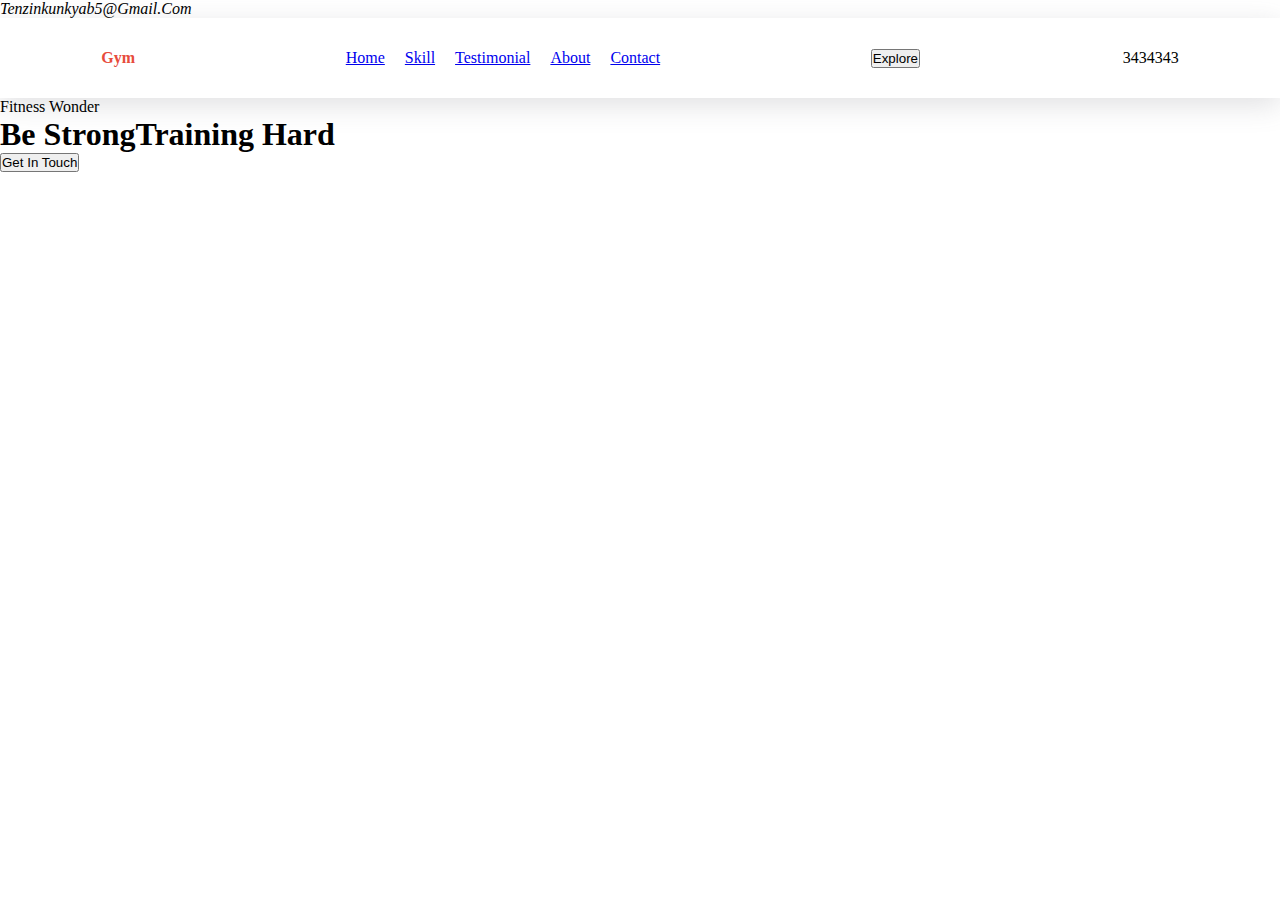
==== index.html @ 2399b1cf "added html and css file" ====
<!DOCTYPE html>
<html lang="en">
<head>
    <link rel="stylesheet" href="index.css">
    <meta charset="UTF-8">

    <meta name="viewport" content="width=device-width, initial-scale=1.0">
    <title>Gym</title>
</head>
<body>
   
     <section class="main-sec">
        <div class="nav">
            <div class="icon">
                <i class="fab fa-facebook"></i>
                <i class="fab fa-insta"></i>
                <i class="fab fa-whatsapp"></i>
            </div>
            <div class="address">
                <span>
                    <i class="fas fa-envelope">tenzinkunkyab5@gmail.com</i>
                </span>
            </div>
        </div>
     <div class="navbar h-class">
        <h4 class="logo">Gym</h4>
        <ul>
            <li><a href="/">Home</a></li>
            <li><a href="/skill">Skill</a></li>
            <li><a href="/testimonial">Testimonial</a></li>
            <li><a href="/about.html">About</a></li>
            <li><a href="/contact.html">Contact</a></li>

        </ul>
        <button class="btn">Explore</button>
        <div class="burger">3434343</div>
     </div>
     <div class="row">
        <div class="content">
            <p>Fitness wonder</p>
            <h1><span>be strong</span>Training hard</h1>
            <button class="btn">Get in Touch</button>
        </div>
     </div>


     </section>


    
    <script src="index.js"></script>
</body>
</html>
---- index.css ----
*{
    box-sizing: border-box;
    margin: 0;
    padding: 0;
    text-transform: capitalize;
    transition: all 0.3s linear;

}
.navbar{
    display: flex;
    justify-content: space-around;
    align-items: center;
    width: 100%;
    height: 80px;
    background-color: white;
    box-shadow: rgba(100,100,111,0.2) 0px 7px 29px 0px;

}
.logo{
    color:#e74c3c ;
}
.navbar li{
    display: inline-block;
    padding: 10px 8px;
}
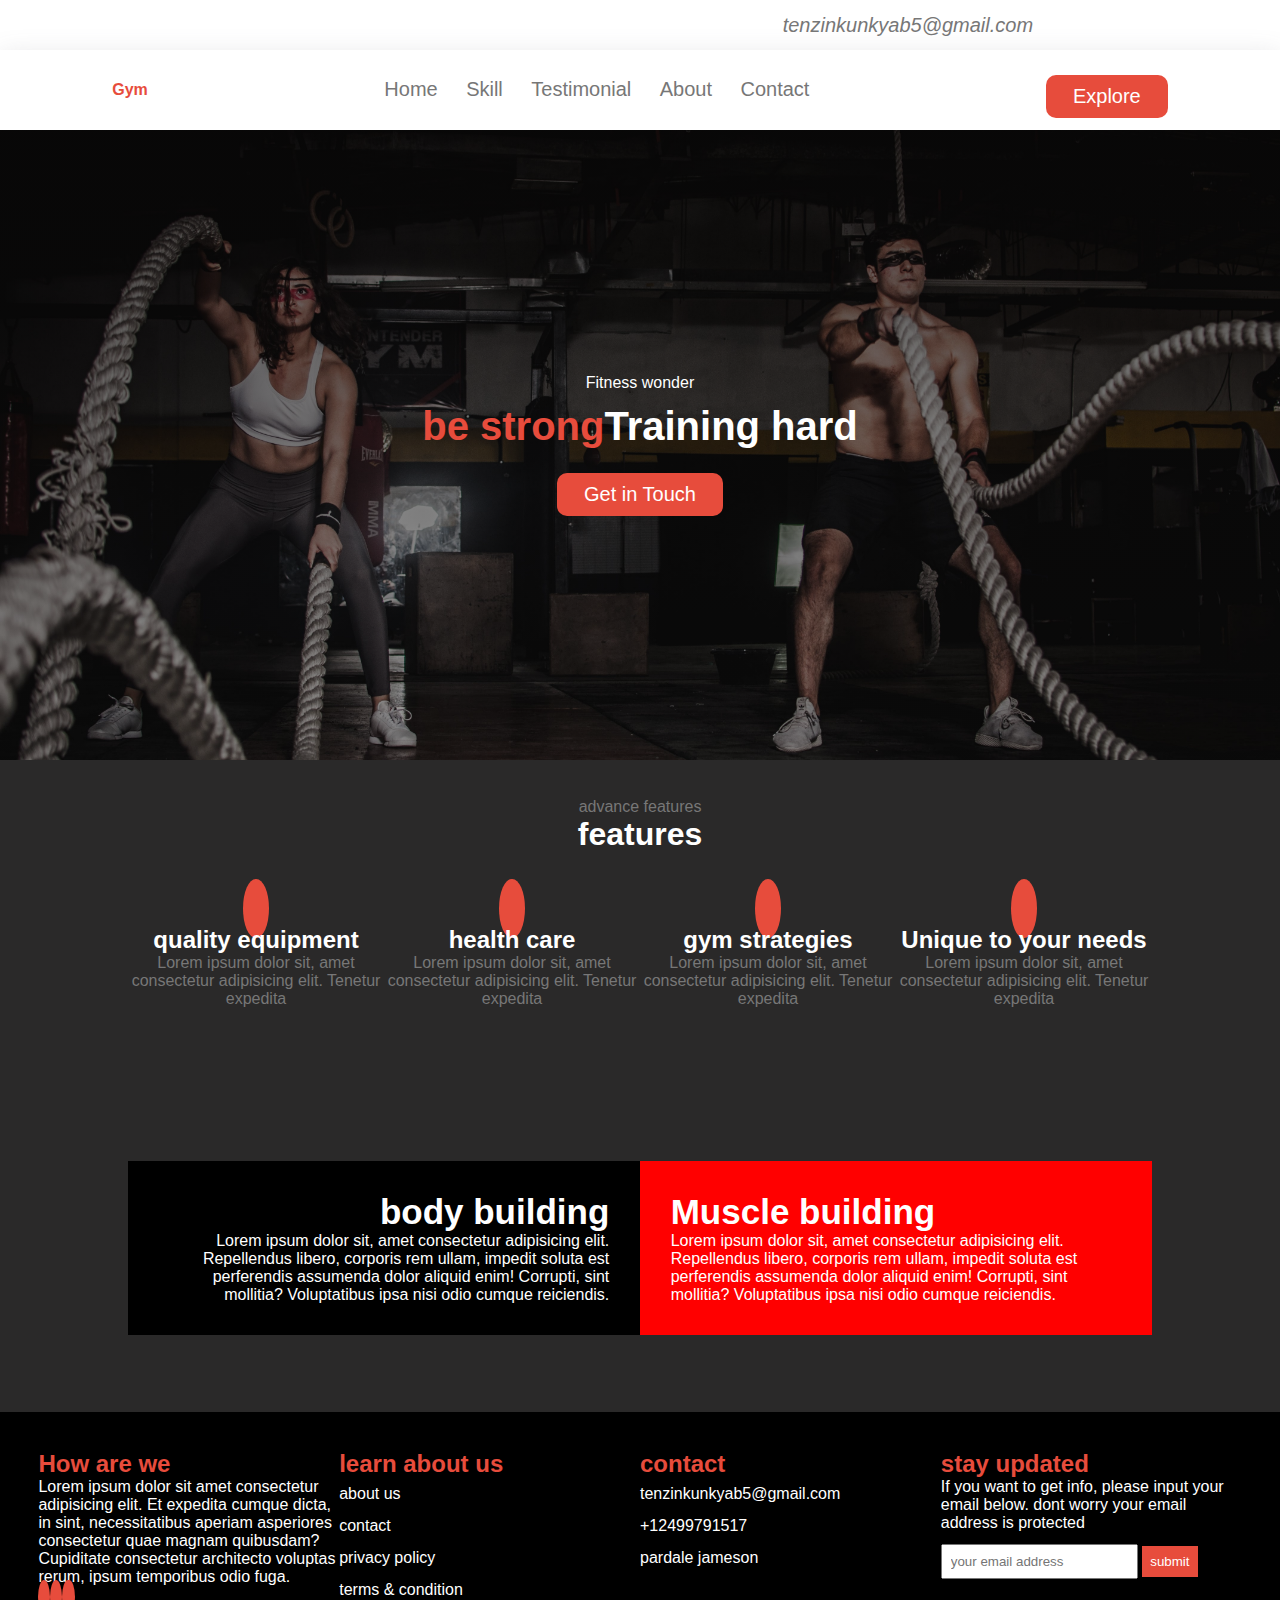
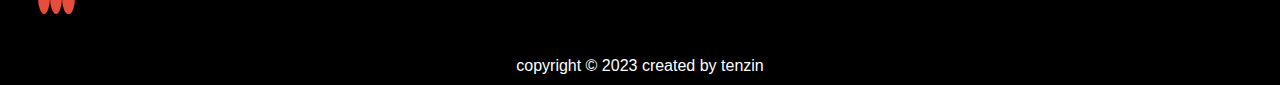
==== commit 99ecee27: "added main section and footer. applied css to main and footer" ====
--- a/index.html
+++ b/index.html
@@ -1,6 +1,7 @@
 <!DOCTYPE html>
 <html lang="en">
 <head>
+    <link rel="stylesheet" href="https://cdnjs.cloudflare.com/ajax/libs/font-awesome/6.4.2/css/all.min.css" integrity="sha512-z3gLpd7yknf1YoNbCzqRKc4qyor8gaKU1qmn+CShxbuBusANI9QpRohGBreCFkKxLhei6S9CQXFEbbKuqLg0DA==" crossorigin="anonymous" referrerpolicy="no-referrer" />
     <link rel="stylesheet" href="index.css">
     <meta charset="UTF-8">
 
@@ -13,7 +14,7 @@
         <div class="nav">
             <div class="icon">
                 <i class="fab fa-facebook"></i>
-                <i class="fab fa-insta"></i>
+                <i class="fab fa-instagram"></i>
                 <i class="fab fa-whatsapp"></i>
             </div>
             <div class="address">
@@ -45,6 +46,101 @@
 
 
      </section>
+  
+      <!--features-->
+
+      <section class="sec">
+        <p>advance features</p>
+        <h1>features</h1>
+        <div class="boxes">
+            <div class="box">
+                <i class="fas fa-eject"></i>
+                <h2>quality equipment</h2>
+                <p>Lorem ipsum dolor sit, amet 
+            consectetur adipisicing elit. Tenetur expedita</p>
+            </div>
+
+            <div class="box">
+                <i class="fas fa-heart"></i>
+                <h2>health care</h2>
+                <p>Lorem ipsum dolor sit, amet consectetur 
+                    adipisicing elit. Tenetur expedita</p>
+            </div>
+            <div class="box">
+                <i class="fas fa-dumbbell"></i>
+                <h2>gym strategies</h2>
+                <p>Lorem ipsum dolor sit, amet 
+                    consectetur adipisicing elit. Tenetur expedita</p>
+            </div>
+            <div class="box">
+                <i class="fas fa-warehouse"></i>
+                <h2>Unique to your needs</h2>
+                <p>Lorem ipsum dolor sit, amet 
+                    consectetur adipisicing elit. Tenetur expedita</p>
+            </div>
+        </div>
+      </section>
+
+      <section class="sec">
+        <div class="boxes">
+            <div class="box left">
+                <h1>body building</h1>
+                <p class="para">
+                    Lorem ipsum dolor sit, amet consectetur adipisicing elit. Repellendus libero, corporis rem ullam, impedit soluta est perferendis assumenda dolor aliquid enim! Corrupti, 
+                    sint mollitia? Voluptatibus ipsa nisi odio cumque reiciendis.
+                </p>
+            </div>
+            <div class="box right">
+                <h1>Muscle building</h1>
+                <p class="para">
+                    Lorem ipsum dolor sit, amet consectetur adipisicing elit. Repellendus libero, corporis rem ullam, impedit soluta est perferendis assumenda dolor aliquid enim! Corrupti, 
+                    sint mollitia? Voluptatibus ipsa nisi odio cumque reiciendis.
+                </p>
+            </div>
+        </div>
+      </section>
+
+      <!--footer-->
+
+      <section class="f-sec">
+        <div class="footer">
+            <div class="f-box">
+                <h2>How are we</h2>
+                <p>Lorem ipsum dolor sit amet consectetur adipisicing elit. Et expedita cumque dicta, in sint, necessitatibus aperiam asperiores consectetur quae magnam quibusdam? Cupiditate 
+                    consectetur architecto voluptas rerum, ipsum temporibus odio fuga.</p>
+            
+            <i class="fab fa-youtube"></i>
+            <i class="fab fa-twitter"></i>
+
+            <i class="fab fa-snapchat"></i>
+
+                </div>
+                <div class="f-box">
+                    <h2>learn about us</h2>
+                    <li>about us</li>
+                    <li>contact</li>
+                    <li>privacy policy</li>
+                    <li>terms & condition</li>
+                </div>
+                <div class="f-box">
+                    <h2>contact</h2>
+                    <li>tenzinkunkyab5@gmail.com</li>
+                    <li>+12499791517</li>
+                    <li>pardale jameson</li>
+                </div>
+             
+                <div class="f-box">
+                    <h2>stay updated</h2>
+                    <p>If you want to get info, please input your email
+                        below. dont worry your email address is protected </p>
+                        <input type="text" name="email" placeholder="your email address">
+                        <button>submit</button>
+                </div>
+        </div>
+      </section>
+
+      <footer>copyright &copy;  2023 created by tenzin</footer>
+
 
 
     
--- a/index.css
+++ b/index.css
@@ -1,8 +1,12 @@
+@import url('https://fonts.googleapis.com/css2?family=Gabarito&family=Roboto:wght@100;300&display=swap');
+
 *{
     box-sizing: border-box;
     margin: 0;
     padding: 0;
-    text-transform: capitalize;
+    font-family: 'Gabarito', sans-serif;
+    font-family: 'Roboto', sans-serif;
+    font-family: 'Space Grotesk' , sans-serif;
     transition: all 0.3s linear;
 
 }
@@ -22,4 +26,197 @@
 .navbar li{
     display: inline-block;
     padding: 10px 8px;
+}
+
+.navbar li a {
+    text-decoration: none;
+    color: #777;
+    font-size: 20px;
+    padding: 4px;
+}
+.navbar ul li::after {
+    content: '';
+    height: 2px;
+    width: 0%;
+    background:#FC6C85;
+    display: block;
+    margin: auto;
+    transition: 0.3s;
+}
+.navbar ul li:hover::after{
+    width: 100%;
+}
+.btn {
+    background-color: #e74c3c;
+    color: white;
+    border: none;
+    border-radius: 10px;
+    padding: 10px 27px;
+    cursor: pointer;
+   font-size: 20px;
+}
+.btn:hover{
+    background-color: #2a2929 ;
+}
+.nav{
+    display: flex;
+    justify-content: space-around;
+    align-items: center;
+    height: 50px;
+    
+}
+.icon, .address{
+    color: #777;
+    font-size: 20px;
+}
+.icon i{
+    padding: 0 7px;
+}
+.icon i:hover{
+    color: #e74c3c;
+    cursor: pointer;
+}
+.burger{
+    display: none;
+    position: absolute;
+    z-index: 3;
+    top: 13%;
+    right: 5%;
+    cursor: pointer;
+    font-size: 33px;
+    color: #FC6C85;
+
+}
+.row{
+     
+    background-image: linear-gradient(rgb(4 3 3/60%),rgb(0 0 0/33%)),
+    url(img/pic1.jpg);
+    background-position:center ;
+    background-repeat: no-repeat;
+    background-size: cover;
+
+}
+.content{
+    display: flex;
+    justify-content: center;
+    align-items: center;
+    height: 70vh;
+    flex-direction: column;
+    color: white;
+
+}
+.content h1{
+    font-size: 40px;
+    padding: 12px 0;
+}
+.content h1 span{
+    color: #e74c3c;
+}
+
+/* feautures*/
+
+.sec{
+    background-color: #2a2929;
+    text-align: center;
+    padding: 3% 0;
+    color: white;
+
+}
+.sec p{
+    color: #777;
+}
+.boxes{
+    width: 80%;
+    margin: auto;
+    display: flex;
+    padding: 3% 0;
+    color: white;
+}
+.box i{
+    background-color:#e74c3c;
+    border-radius: 50%;
+    padding: 5%;
+    font-size: 30px;
+    margin-bottom: 17px;
+}
+
+/* building */
+.left{
+    background-color: black;
+    text-align: right;
+    padding: 3%;
+}
+.right{
+    background-color: red;
+    text-align: left;
+    padding: 3%;
+}
+.box h1{
+    font-size: 35px;
+
+}
+
+.sec .para{
+    color: white;
+}
+
+/* footer */
+
+.f-sec{
+    background-color: black;
+    color: white;
+    padding: 3% 0;
+
+}
+.footer{
+    padding: 0 3%;
+    display: flex;
+    justify-content: center;
+}
+
+.f-box{
+    flex-basis: 25%;
+}
+.f-box li{
+    list-style: none;
+    padding:7px 0;
+}
+.f-box h2{
+    color: #e74c3c;
+    padding-bottom:7px 12px;
+}
+
+.f-box i{
+    background-color: #e74c3c;
+    border-radius: 50%;
+    padding: 2%;
+    font-size: 20px;
+    margin-top: 17px;
+    cursor: pointer;
+}
+.f-box i:hover{
+    background-color: #2a2929;
+    color: #e74c3c;
+}
+
+.f-box input,button{
+    padding: 8px;
+    margin-top: 12px;
+    outline: none;
+}
+.f-box button{
+    color: white;
+    background-color: #e74c3c;
+    border: none;
+    cursor: pointer;
+}
+.f-box button:hover{
+    letter-spacing: 2px;
+}
+
+footer{
+    text-align: center;
+    background-color: black;
+    color: white;
+    padding: 10px 0 ;
 }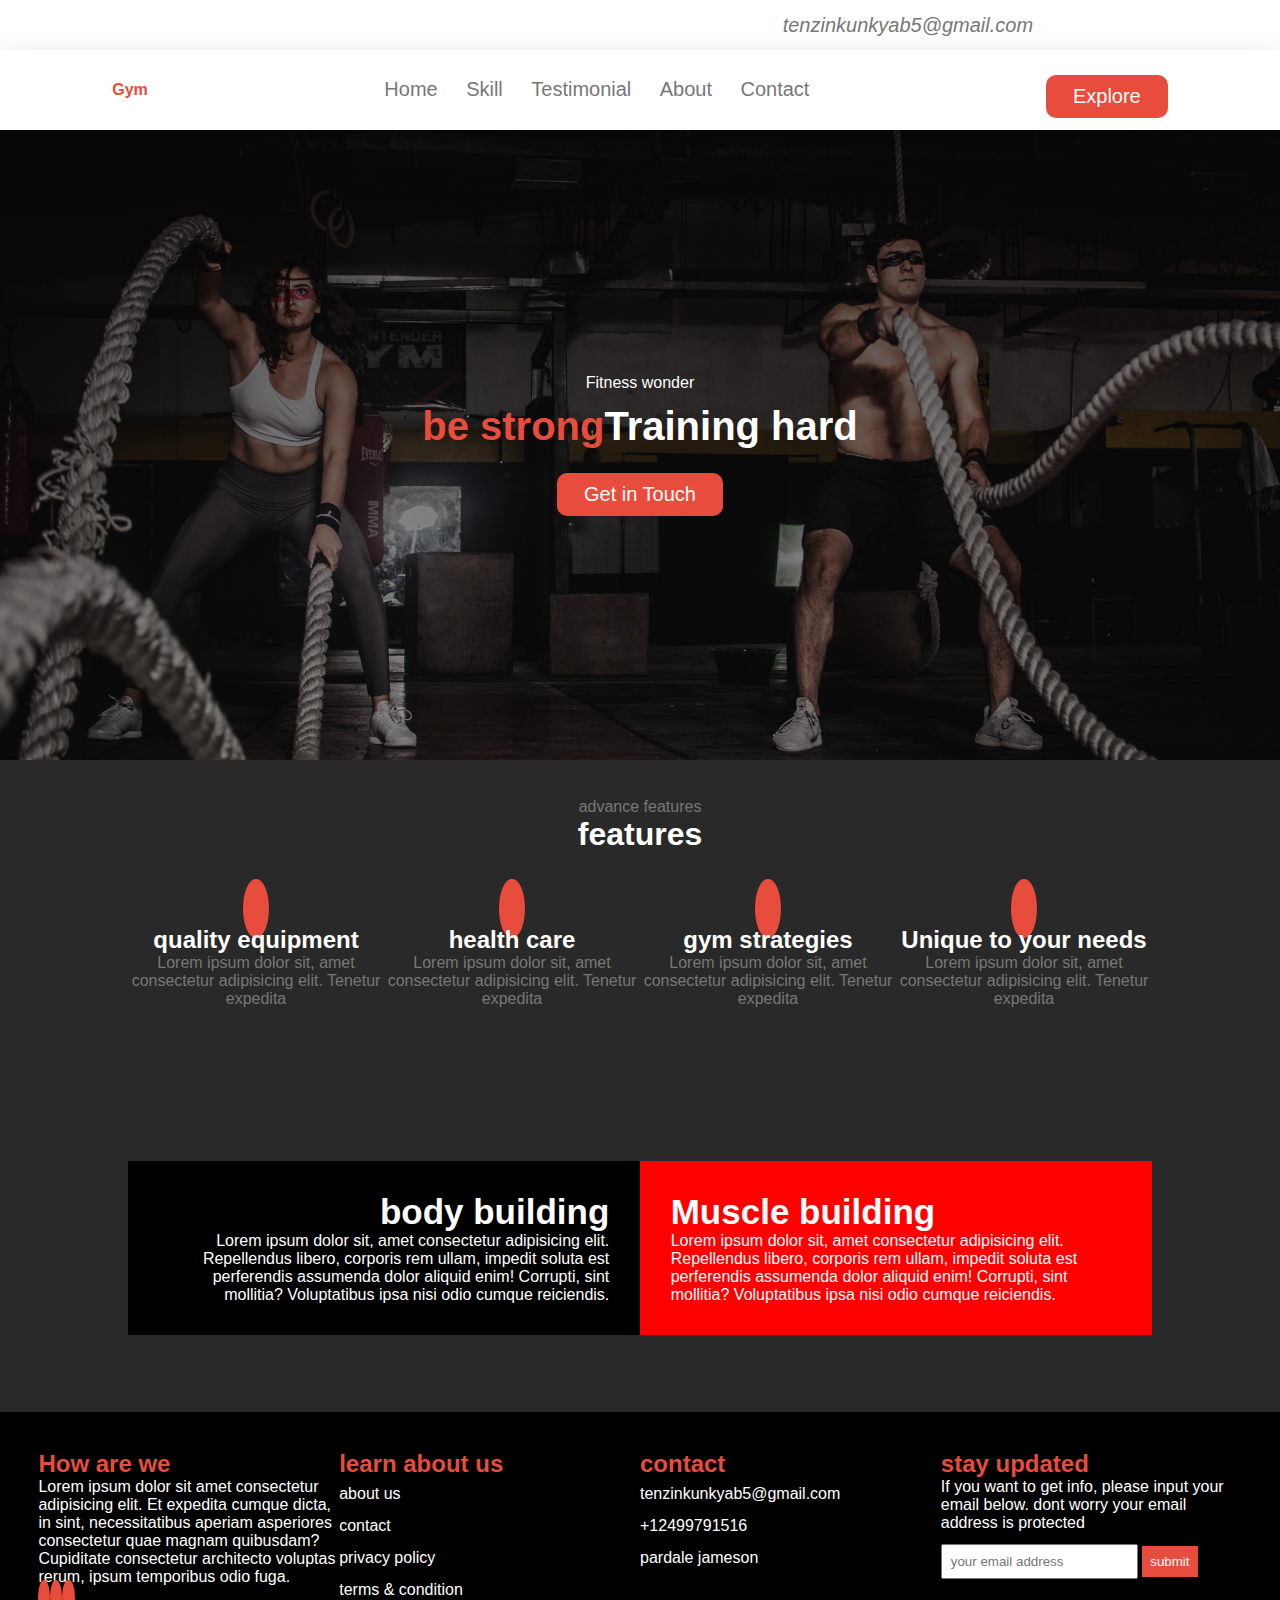
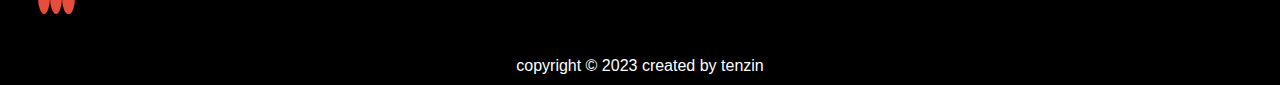
==== commit eaac71ab: "change number" ====
--- a/index.html
+++ b/index.html
@@ -25,7 +25,7 @@
         </div>
      <div class="navbar h-class">
         <h4 class="logo">Gym</h4>
-        <ul>
+        <ul class="items v-class">
             <li><a href="/">Home</a></li>
             <li><a href="/skill">Skill</a></li>
             <li><a href="/testimonial">Testimonial</a></li>
@@ -34,7 +34,7 @@
 
         </ul>
         <button class="btn">Explore</button>
-        <div class="burger">3434343</div>
+        <div class="burger">&#9776</div>
      </div>
      <div class="row">
         <div class="content">
@@ -125,7 +125,7 @@
                 <div class="f-box">
                     <h2>contact</h2>
                     <li>tenzinkunkyab5@gmail.com</li>
-                    <li>+12499791517</li>
+                    <li>+12499791516</li>
                     <li>pardale jameson</li>
                 </div>
              
--- a/index.css
+++ b/index.css
@@ -186,7 +186,7 @@
     padding-bottom:7px 12px;
 }
 
-.f-box i{
+.f-box i, .testi i{
     background-color: #e74c3c;
     border-radius: 50%;
     padding: 2%;
@@ -194,7 +194,7 @@
     margin-top: 17px;
     cursor: pointer;
 }
-.f-box i:hover{
+.f-box i:hover, .testi i:hover{
     background-color: #2a2929;
     color: #e74c3c;
 }
@@ -219,4 +219,179 @@
     background-color: black;
     color: white;
     padding: 10px 0 ;
-}+}
+
+.row-2{
+    background-image: linear-gradient(rgb(4 3 3/60%),rgb(0 0 0/35%)),
+    url(img/pic2.jpg);
+}
+.Aboxes{
+    display: flex;
+}
+.Abox {
+padding: 3%;
+}
+.Abox h1{
+    padding: 8px 0;
+}
+.Abox i {
+    font-size: 35px;
+}
+.Aboxes div:nth-child(1){
+    color: white;
+    text-align: right;
+    background-color: #e74c3c;
+}
+.Aboxes div:nth-child(2){
+    text-align: center;
+    background-color: #e67e22;
+}
+.Aboxes div:nth-child(3){
+    text-align: left;
+    background-color: #2980b9;
+    color: white;
+}
+
+/* benefits-----*/
+
+.B-box{
+    display: flex;
+    margin-bottom: 3%;
+    align-items: center;
+}
+.B-box img{
+    width: 200px;
+    height: 150px;
+}
+.B-box div{
+    text-align: left;
+    padding: 15px;
+}
+
+/* contact*/
+
+.Bbox{
+    text-align: center;
+    padding: 0 3%;
+}
+.Bbox img{
+    width: 100%;
+    height: 350px;
+}
+.blog{
+    display: flex;
+    align-items: center;
+    font-size: 20px;
+    margin: 8px 0;
+}
+
+.blog i{
+    color: white;
+    background-color: #e74c3c;
+    padding: 15px;
+    border-radius: 50%;
+    margin-right: 10px;
+}
+.btn1{
+    background-color: #e74c3c;
+}
+.btn1:hover{
+    background-color:#777;
+    letter-spacing: 2px;
+}
+
+/* testimonial */
+
+.testi h1{
+    padding: 1% 0;
+}
+.testi p{
+    padding-right: 8%;
+}
+.testi_box{
+    display: flex;
+    justify-content: center;
+    flex-direction: column ;
+    text-align: left;
+}
+.testi_con{
+    display: flex;
+    align-items: center;
+    padding: 2%;
+}
+.testi_con div{
+    padding-left: 12px;
+
+}
+.testi_con img{
+    border-radius: 50%;
+    height: 100px ;
+}
+/*form*/
+/*contact */
+
+.form{
+    width: 40%;
+    margin: auto;
+}
+.form input, textarea{
+    width: 100%;
+    margin: 10px 0;
+    padding: 10px;
+    outline: none;
+    border-radius: 12px;
+    
+  
+    background: #221818;
+    border: none;
+    color: white;
+}
+.form::placeholder{
+    color: #bdb2b2;
+}
+
+@media only screen and (max-width:870px){
+    .burger{
+        display: block;
+    }
+    .navbar{
+        height: 400px;
+        justify-content: space-around;
+        flex-direction: column;
+        transition: all 0.8s ease-out;
+        position: relative;
+        overflow: hidden;
+        padding: 3% 0;
+    }
+    .navbar li{
+        display: block;
+    }
+    .h-class{
+        height: 78px;
+
+    }
+    .v-class{
+        opacity: 0;
+    }
+}
+@media only screen and (max-width:730px){
+
+.boxes{
+    flex-direction: column;
+}
+.box, .f-box{
+   
+    padding: 3%;
+}
+.footer , .Aboxes{
+    flex-direction: column;
+}
+.img, .cont{
+    width: 100%;
+}
+.Bbox{
+    padding: 1% 3%;
+}
+
+
+}
